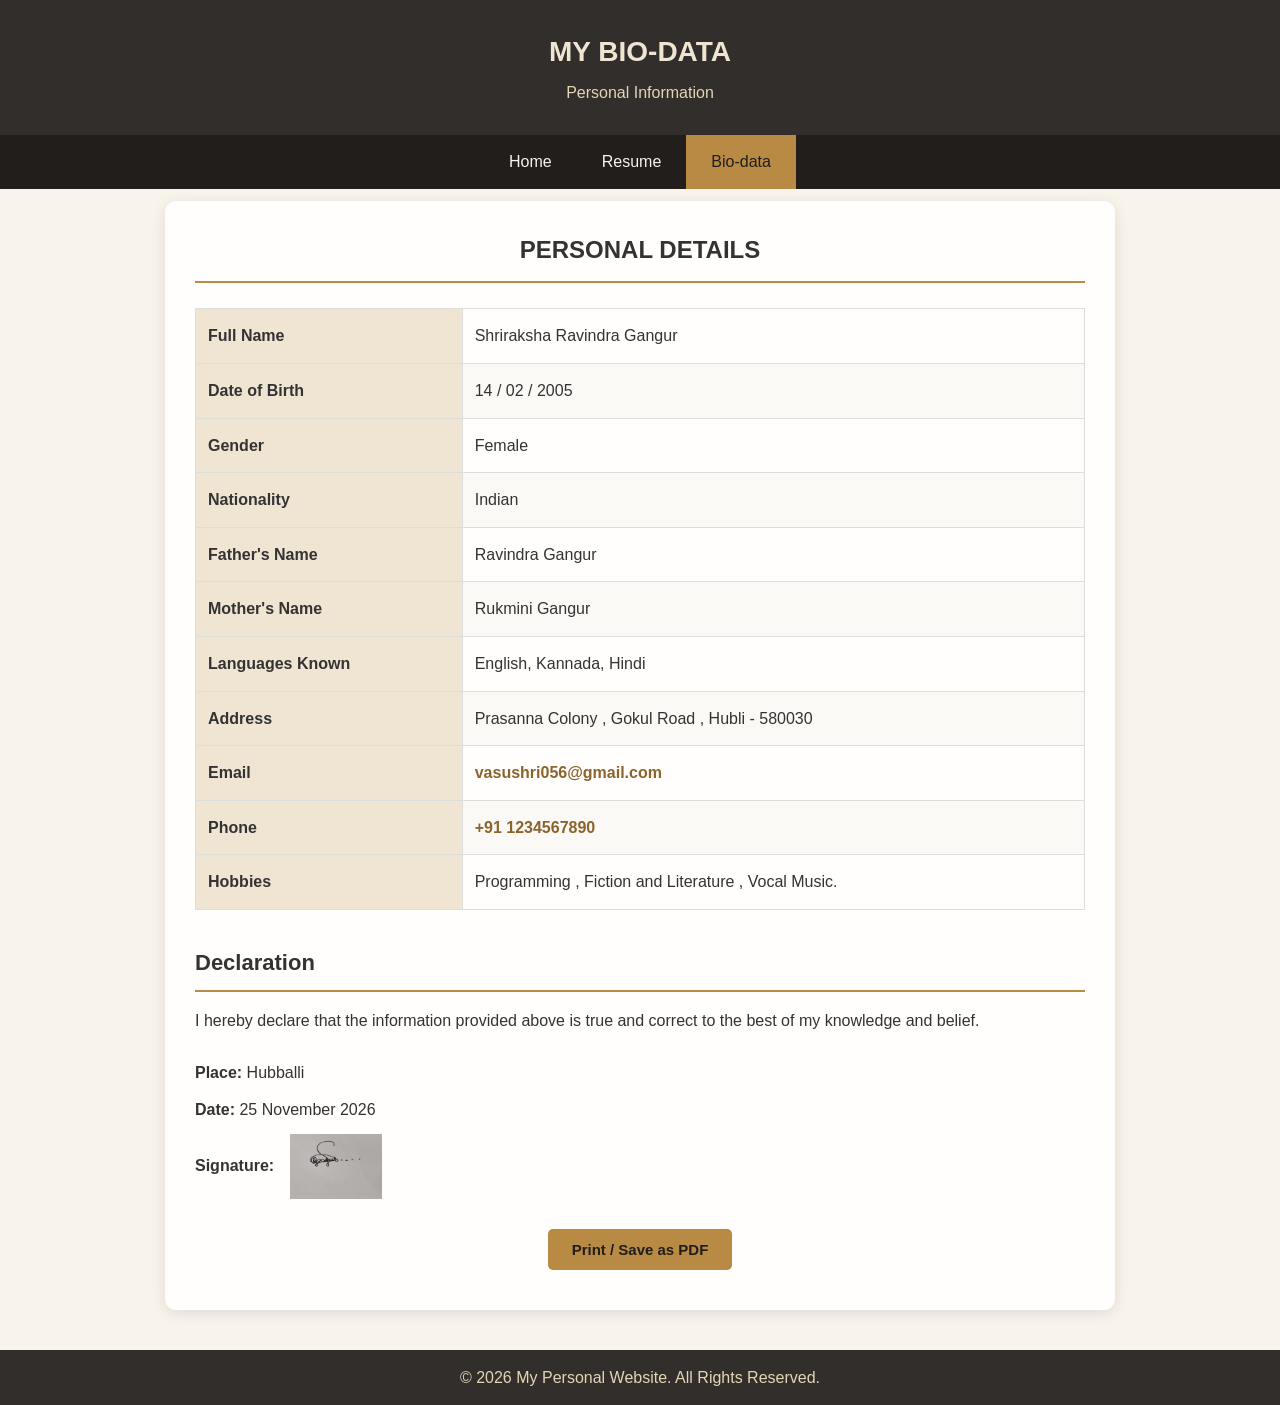
==== biodata.html @ 889406bf "Add files via upload" ====
<!DOCTYPE html>
<html lang="en">

<head>
    <meta charset="UTF-8">
    <meta name="viewport" content="width=device-width, initial-scale=1.0">

    <title>My Bio-data</title>

    <link rel="stylesheet" href="style.css">
    <script src="script.js" defer></script>
</head>

<body>

    <!-- Header -->
    <header>
        <h1>MY BIO-DATA</h1>
        <p>Personal Information</p>
    </header>

    <!-- Navigation -->
    <nav>
        <a href="index.html">Home</a>
        <a href="resume.html">Resume</a>
        <a href="biodata.html" aria-current="page">Bio-data</a>
    </nav>

    <!-- Bio-data Content -->
    <main class="biodata-container">

        <h2 class="biodata-title">PERSONAL DETAILS</h2>

        <!-- Personal Information Table -->
        <div class="biodata-table-wrapper">

            <table class="biodata-table">

                <tr>
                    <th>Full Name</th>
                    <td>Shriraksha Ravindra Gangur</td>
                </tr>

                <tr>
                    <th>Date of Birth</th>
                    <td>14 / 02 / 2005</td>
                </tr>

                <tr>
                    <th>Gender</th>
                    <td>Female</td>
                </tr>

                <tr>
                    <th>Nationality</th>
                    <td>Indian</td>
                </tr>

                <tr>
                    <th>Father's Name</th>
                    <td>Ravindra  Gangur</td>
                </tr>

                <tr>
                    <th>Mother's Name</th>
                    <td>Rukmini Gangur</td>
                </tr>

                <tr>
                    <th>Languages Known</th>
                    <td>English, Kannada, Hindi</td>
                </tr>

                <tr>
                    <th>Address</th>
                    <td> Prasanna Colony  , Gokul Road ,  Hubli - 580030</td>
                </tr>

                <tr>
                    <th>Email</th>
                    <td>
                        <a href="https://mail.google.com/mail/?view=cm&fs=1&to=vasushri056@gmail.com"
                            target="_blank"
                         rel="noopener noreferrer">
                           vasushri056@gmail.com
                        </a>
                    </td>
                </tr>

                <tr>
                    <th>Phone</th>
                    <td>
                        <a href="tel:+911234567890">
                            +91 1234567890
                        </a>
                    </td>
                </tr>

                <tr>
                    <th>Hobbies</th>
                    <td>
                        Programming , Fiction and Literature , Vocal Music.
                    </td>
                </tr>

            </table>

        </div>

        <!-- Declaration -->
        <section class="biodata-declaration">

            <h2>Declaration</h2>

            <p>
                I hereby declare that the information provided
                above is true and correct to the best of my
                knowledge and belief.
            </p>

            <!-- Signature Details -->
            <div class="biodata-signature">

                <p><b>Place:</b> Hubballi</p>

                <p><b>Date:</b> 25 November 2026</p>

                <div class="signature-image">
                    <b>Signature:</b>
                    <img src="signature.jpeg"
                         width="100"
                         height="65">
                </div>

            </div>

        </section>

        <!-- Print Button -->
        <div class="biodata-print">
            <button onclick="window.print()">
                Print / Save as PDF
            </button>
        </div>

    </main>

    <!-- Footer -->
    <footer>
        <p>
            &copy; 2026 My Personal Website.
            All Rights Reserved.
        </p>
    </footer>

</body>
</html>
---- style.css ----
/* General Styling */
* {
    margin: 0;
    padding: 0;
    box-sizing: border-box;
}

body {
    font-family: Arial, Helvetica, sans-serif;
    background-color: #F8F4EC;
    color: #312E2B;
    line-height: 1.6;
}

/* Header */
header {
    background-color: #312E2B;
    color: #F0E5D2;
    text-align: center;
    padding: 30px 15px;
}

header h1 {
    font-size: 28px;
    margin-bottom: 5px;
}

header p {
    color: #E5D5B5;
}

/* Navigation */
nav {
    background-color: #211E1B;
    display: flex;
    justify-content: center;
    flex-wrap: wrap;
}

nav a {
    color: #F8F4EC;
    text-decoration: none;
    padding: 14px 25px;
    transition: 0.3s;
}

nav a:hover,
nav a[aria-current="page"] {
    background-color: #B88A44;
    color: #211E1B;
}

/* Home Container */
.home-container {
    max-width: 850px;
    margin: 50px auto;
    padding: 50px 25px;
    text-align: center;
    background-color: #FFFEFC;
    border-radius: 12px;
    box-shadow: 0 3px 12px rgba(0, 0, 0, 0.12);
}

/* Profile Image */
.profile-circle {
    width: 125px;
    height: 125px;
    border-radius: 50%;
    overflow: hidden;
    margin: 0 auto 20px;
    border: 3px solid #B88A44;
}

.profile-circle img {
    width: 100%;
    height: 100%;
    object-fit: cover;
}

/* Introduction */
.home-container h2 {
    color: #312E2B;
    margin-bottom: 12px;
    font-size: 28px;
}

.intro {
    max-width: 600px;
    margin: 0 auto 25px;
}

/* Navigation Buttons */
.home-buttons {
    display: flex;
    justify-content: center;
    flex-wrap: wrap;
    gap: 15px;
    margin: 25px 0;
}

.secondary-button {
    background-color: #B88A44;
    color: #211E1B;
    border: none;
    padding: 12px 22px;
    border-radius: 5px;
    font-size: 15px;
    font-weight: bold;
    cursor: pointer;
    text-decoration: none;
    display: inline-block;
    transition: 0.3s;
}

.secondary-button:hover {
    background-color: #312E2B;
    color: #F8F4EC;
}


/* Contact Section */
.contact-section {
    margin: 30px auto 20px;
    width: 100%;
    text-align: center;
}

.contact-section h3 {
    color: #312E2B;
    margin-bottom: 20px;
    font-size: 20px;
}

/* Equal Distance Alignment */
.contact-links {
    display: grid;
    grid-template-columns: repeat(3, minmax(0, 1fr));
    gap: 15px;
    max-width: 750px;
    margin: 0 auto;
    align-items: start;
}

/* Individual Contact Items */
.contact-item {
    display: flex;
    flex-direction: column;
    align-items: center;
    text-align: center;
    gap: 8px;
    min-width: 0;
}

.contact-item b {
    color: #312E2B;
    font-size: 16px;
}

.contact-item a {
    color: #8B642D;
    font-weight: bold;
    text-decoration: none;
    overflow-wrap: anywhere;
}

.contact-item a:hover {
    color: #B88A44;
    text-decoration: underline;
}

/* Mobile Alignment */
@media (max-width: 600px) {
    .contact-links {
        grid-template-columns: 1fr;
        gap: 20px;
    }
}


/* Date */
.date-text {
    margin-top: 20px;
}

/* Footer */
footer {
    background-color: #312E2B;
    color: #E5D5B5;
    text-align: center;
    padding: 15px;
    margin-top: 40px;
}

/* Responsive Design */
@media (max-width: 768px) {

    .home-container {
        margin: 20px 15px;
        padding: 30px 15px;
    }

    nav a {
        padding: 12px 15px;
    }

    .contact-links {
        gap: 15px;
    }

    .home-container h2 {
        font-size: 23px;
    }
}



/* Resume Page - Screenshot Matching Design */

.resume-container {
    max-width: 950px;
    margin: 12px auto;
    padding: 30px;
    background-color: #FFFEFC;
    border-radius: 11px;
    box-shadow: 0 3px 15px rgba(0, 0, 0, 0.10);
    color: #333333;
}

/* Name */
.resume-name {
    text-align: center;
    font-size: 27px;
    margin: 0 0 45px;
    color: #333333;
}

/* Sections */
.resume-section {
    margin-bottom: 34px;
}

.resume-section h2 {
    font-size: 23px;
    color: #333333;
    border-bottom: 2px solid #B88A44;
    padding-bottom: 10px;
    margin-bottom: 15px;
}

.resume-section h3 {
    font-size: 17px;
    color: #333333;
    margin-top: 18px;
    margin-bottom: 7px;
}

.resume-section p {
    font-size: 16px;
    line-height: 1.6;
    margin-bottom: 10px;
}

/* Education Table */
.table-wrapper {
    width: 100%;
    overflow-x: auto;
}

.resume-section table {
    width: 100%;
    border-collapse: collapse;
    margin-top: 15px;
    font-size: 16px;
}

.resume-section th {
    background-color: #F0E5D2;
    color: #333333;
    font-weight: bold;
    text-align: left;
    padding: 15px 12px;
    border: 1px solid #DDDDDD;
}

.resume-section td {
    padding: 14px 12px;
    border: 1px solid #DDDDDD;
    text-align: left;
}

.resume-section tr:nth-child(even) {
    background-color: #FAF9F6;
}

/* Skills and Achievements */
.resume-section ul {
    padding-left: 25px;
}

.resume-section li {
    font-size: 16px;
    margin-bottom: 9px;
    line-height: 1.5;
}

/* Contact Details */
.resume-section a {
    color: #8B642D;
    text-decoration: none;
}

.resume-section a:hover {
    text-decoration: underline;
}

/* Print Button */
.resume-print {
    text-align: center;
    margin: 30px 0 10px;
}

.resume-print button {
    background-color: #B88A44;
    color: #211E1B;
    border: none;
    padding: 12px 24px;
    border-radius: 5px;
    font-size: 15px;
    font-weight: bold;
    cursor: pointer;
}

.resume-print button:hover {
    background-color: #312E2B;
    color: white;
}

/* Responsive */
@media (max-width: 768px) {
    .resume-container {
        margin: 12px;
        padding: 20px;
    }

    .resume-name {
        font-size: 23px;
        margin-bottom: 30px;
    }

    .resume-section h2 {
        font-size: 20px;
    }

    .resume-section table {
        min-width: 650px;
    }
}

/* PDF / Printing */
@media print {
    body {
        background: white;
    }

    header,
    nav,
    footer,
    .resume-print {
        display: none !important;
    }

    .resume-container {
        max-width: 100%;
        margin: 0;
        padding: 15px;
        box-shadow: none;
        border-radius: 0;
    }

    .resume-section {
        break-inside: avoid;
    }
}

/* Center Contact Details */
.resume-section.contact-details {
    text-align: center;
}

.resume-section.contact-details h2 {
    text-align: center;
}

.resume-section.contact-details p {
    text-align: center;
    margin: 12px 0;
}

.resume-section.contact-details a {
    color: #8B642D;
    text-decoration: none;
}

.resume-section.contact-details a:hover {
    text-decoration: underline;
}


/* Bio-data Page */

.biodata-container {
    max-width: 950px;
    margin: 12px auto;
    padding: 30px;
    background-color: #FFFEFC;
    border-radius: 11px;
    box-shadow: 0 3px 15px rgba(0, 0, 0, 0.10);
    color: #333333;
}

/* Personal Details Heading */

.biodata-title {
    text-align: center;
    font-size: 24px;
    color: #333333;
    margin-bottom: 25px;
    padding-bottom: 12px;
    border-bottom: 2px solid #B88A44;
}

/* Bio-data Table */

.biodata-table-wrapper {
    width: 100%;
    overflow-x: auto;
}

.biodata-table {
    width: 100%;
    border-collapse: collapse;
    font-size: 16px;
}

.biodata-table th {
    width: 30%;
    background-color: #F0E5D2;
    color: #333333;
    text-align: left;
    padding: 14px 12px;
    border: 1px solid #DDDDDD;
}

.biodata-table td {
    padding: 14px 12px;
    border: 1px solid #DDDDDD;
    text-align: left;
    color: #333333;
}

.biodata-table tr:nth-child(even) {
    background-color: #FAF9F6;
}

.biodata-table a {
    color: #8B642D;
    text-decoration: none;
}

.biodata-table a:hover {
    text-decoration: underline;
}

/* Declaration */

.biodata-declaration {
    margin-top: 35px;
}

.biodata-declaration h2 {
    font-size: 22px;
    color: #333333;
    border-bottom: 2px solid #B88A44;
    padding-bottom: 10px;
    margin-bottom: 15px;
}

.biodata-declaration p {
    font-size: 16px;
    line-height: 1.7;
    margin-bottom: 12px;
}

/* Place, Date and Signature */

.biodata-signature {
    margin-top: 25px;
}

.biodata-signature p {
    margin-bottom: 10px;
}

.signature-image {
    display: flex;
    align-items: center;
    gap: 12px;
    margin-top: 10px;
}

.signature-image img {
    object-fit: contain;
    max-width: 100px;
}

/* Print Button */

.biodata-print {
    text-align: center;
    margin: 30px 0 10px;
}

.biodata-print button {
    background-color: #B88A44;
    color: #211E1B;
    border: none;
    padding: 12px 24px;
    border-radius: 5px;
    font-size: 15px;
    font-weight: bold;
    cursor: pointer;
    transition: 0.3s;
}

.biodata-print button:hover {
    background-color: #312E2B;
    color: white;
}

/* Mobile Responsive */

@media (max-width: 768px) {

    .biodata-container {
        margin: 12px;
        padding: 20px;
    }

    .biodata-title {
        font-size: 21px;
    }

    .biodata-table {
        min-width: 550px;
    }

}

/* Print / Save as PDF */

@media print {

    body {
        background: white;
    }

    header,
    nav,
    footer,
    .biodata-print {
        display: none !important;
    }

    .biodata-container {
        max-width: 100%;
        margin: 0;
        padding: 15px;
        box-shadow: none;
        border-radius: 0;
    }

    .biodata-declaration {
        break-inside: avoid;
    }

}


.contact-details a,
.resume-section a,
.biodata-table a {
    color: #8B642D;
    text-decoration: none;
    font-weight: bold;
}

.contact-details a:hover,
.resume-section a:hover,
.biodata-table a:hover {
    color: #B88A44;
    text-decoration: underline;
    cursor: pointer;
}
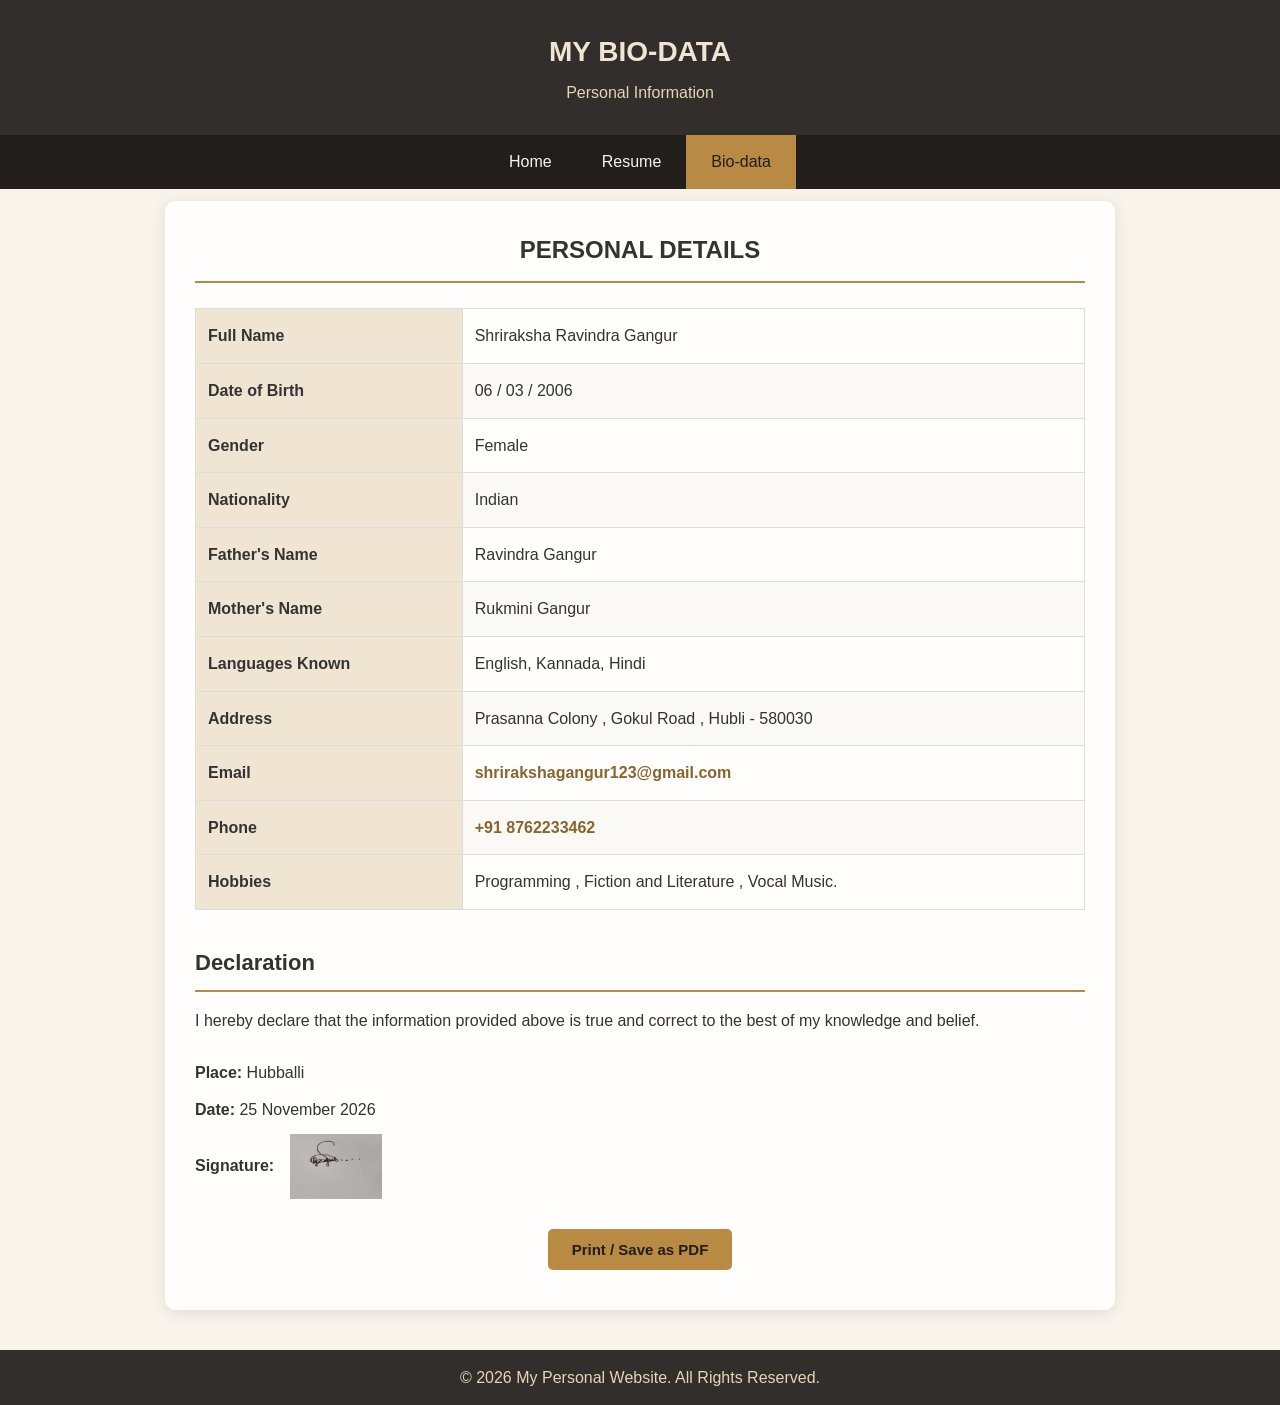
==== commit 8271396c: "updated details" ====
--- a/biodata.html
+++ b/biodata.html
@@ -44,7 +44,7 @@
 
                 <tr>
                     <th>Date of Birth</th>
-                    <td>14 / 02 / 2005</td>
+                    <td>06 / 03 / 2006</td>
                 </tr>
 
                 <tr>
@@ -80,10 +80,10 @@
                 <tr>
                     <th>Email</th>
                     <td>
-                        <a href="https://mail.google.com/mail/?view=cm&fs=1&to=vasushri056@gmail.com"
+                        <a href="https://mail.google.com/mail/?view=cm&fs=1&to=shrirakshagangur123@gmail.com"
                             target="_blank"
                          rel="noopener noreferrer">
-                           vasushri056@gmail.com
+                           shrirakshagangur123@gmail.com
                         </a>
                     </td>
                 </tr>
@@ -91,8 +91,8 @@
                 <tr>
                     <th>Phone</th>
                     <td>
-                        <a href="tel:+911234567890">
-                            +91 1234567890
+                        <a href="tel:+918762233462">
+                            +91 8762233462
                         </a>
                     </td>
                 </tr>
